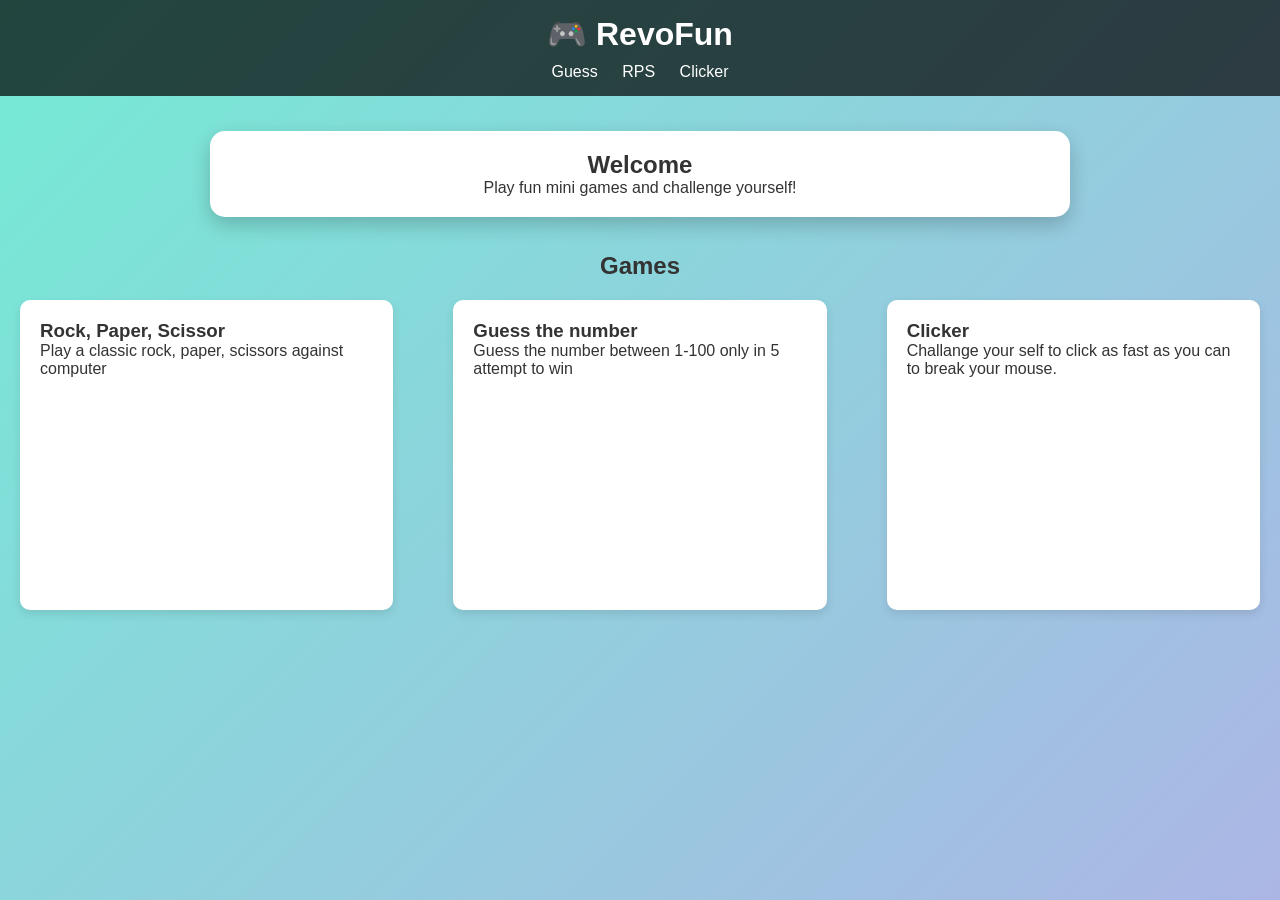
==== index.html @ a9b7c983 "initiate commit" ====
<!DOCTYPE html>
<html>
<head>
  <title>RevoFun</title>
  <link rel="stylesheet" href="css/style.css">
</head>
<body>

  <header>
    <h1>🎮 RevoFun</h1>
    <nav>
      <a href="pages/guess.html">Guess</a>
      <a href="pages/rps.html">RPS</a>
      <a href="pages/clicker.html">Clicker</a>
    </nav>
  </header>

  <div class="container">
    <div class="card">
      <h2>Welcome</h2>
      <p>Play fun mini games and challenge yourself!</p>
    </div>
  </div>

  <section id="games">
    <h2>Games</h2>
    <div class="games-grid">
      <div class="cards">
        <h3>Rock, Paper, Scissor</h3>
        <p>Play a classic rock, paper, scissors against computer</p>
      </div>

      <div class="cards">
        <h3>Guess the number</h3>
        <p>Guess the number between 1-100 only in 5 attempt to win</p>
      </div>

      <div class="cards">
        <h3>Clicker</h3>
        <p>Challange your self to click as fast as you can to break  your  mouse.</p>
      </div>
    </div>
  </section>

</body>
</html>
---- css/style.css ----
* {
  margin: 0;
  padding: 0;
  box-sizing: border-box;
  font-family: 'Segoe UI', sans-serif;
}

body {
  background: linear-gradient(135deg, #74ebd5, #acb6e5);
  min-height: 100vh;
  color: #333;
}

header {
  background: rgba(0,0,0,0.7);
  color: white;
  padding: 15px;
  text-align: center;
}

nav {
  margin-top: 10px;
}

nav a {
  color: white;
  margin: 0 10px;
  text-decoration: none;
}

.container {
  max-width: 900px;
  margin: auto;
  padding: 20px;
  text-align: center;
}

.card {
  background: white;
  padding: 20px;
  margin: 15px 0;
  border-radius: 15px;
  box-shadow: 0 8px 20px rgba(0,0,0,0.2);
}

button {
  padding: 10px 20px;
  border: none;
  border-radius: 8px;
  background: #2196f3;
  color: white;
  cursor: pointer;
  transition: 0.3s;
}

button:hover {
  background: #1976d2;
}

h2{
  text-align: center;
}

.games-grid {
  display: grid;
  grid-template-columns: repeat(3, 1fr);
  grid-auto-rows: 350px;
  gap: 20px;
}

.cards {
  background: white;
  padding: 20px;
  margin: 20px;
  border-radius: 10px;
  box-shadow: 0 4px 10px rgba(0,0,0,0.1);
  transition: transform 0.3s;
}

.cards:hover {
  transform: translateY(-5px);
}

.hidden {
  display: none;
}

.win {
  color: green;
}

.lose {
  color: red;
}

/* Responsive */
@media (max-width: 768px) {
  .container {
    padding: 10px;
  }
}
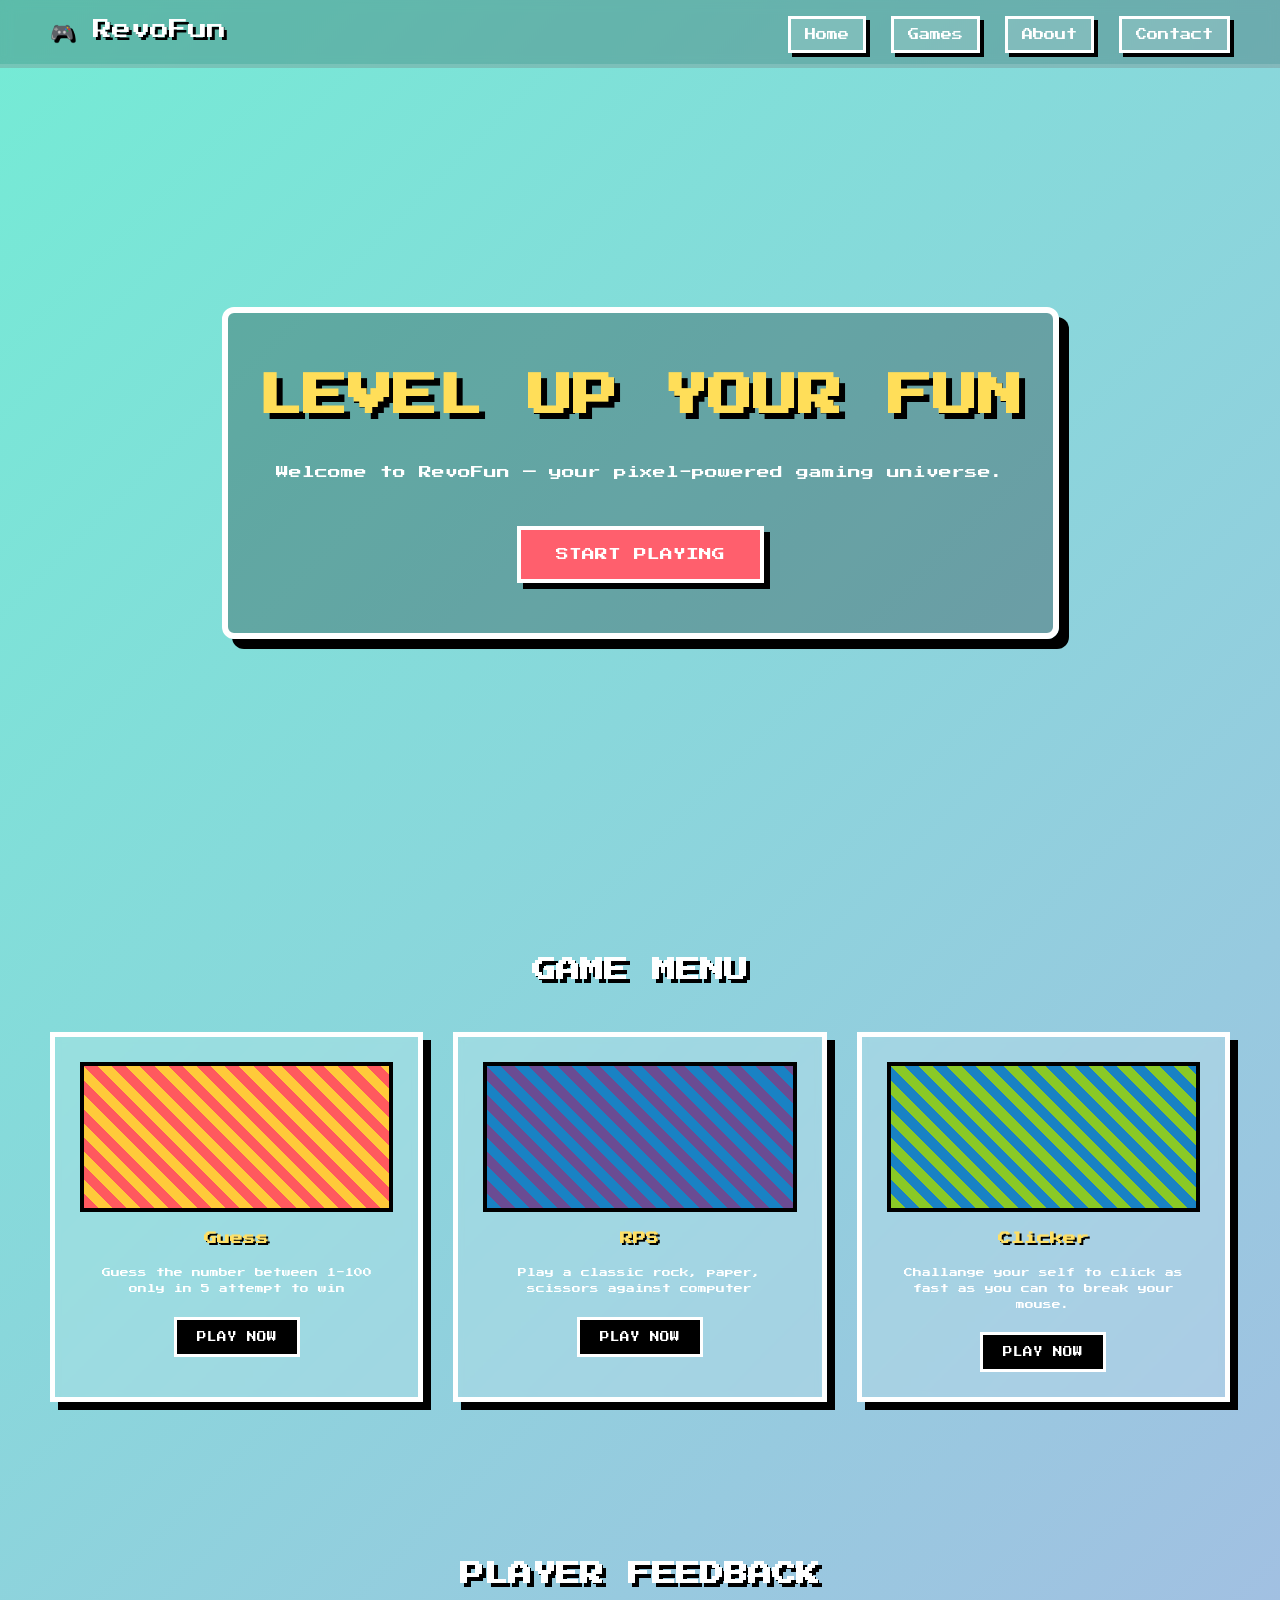
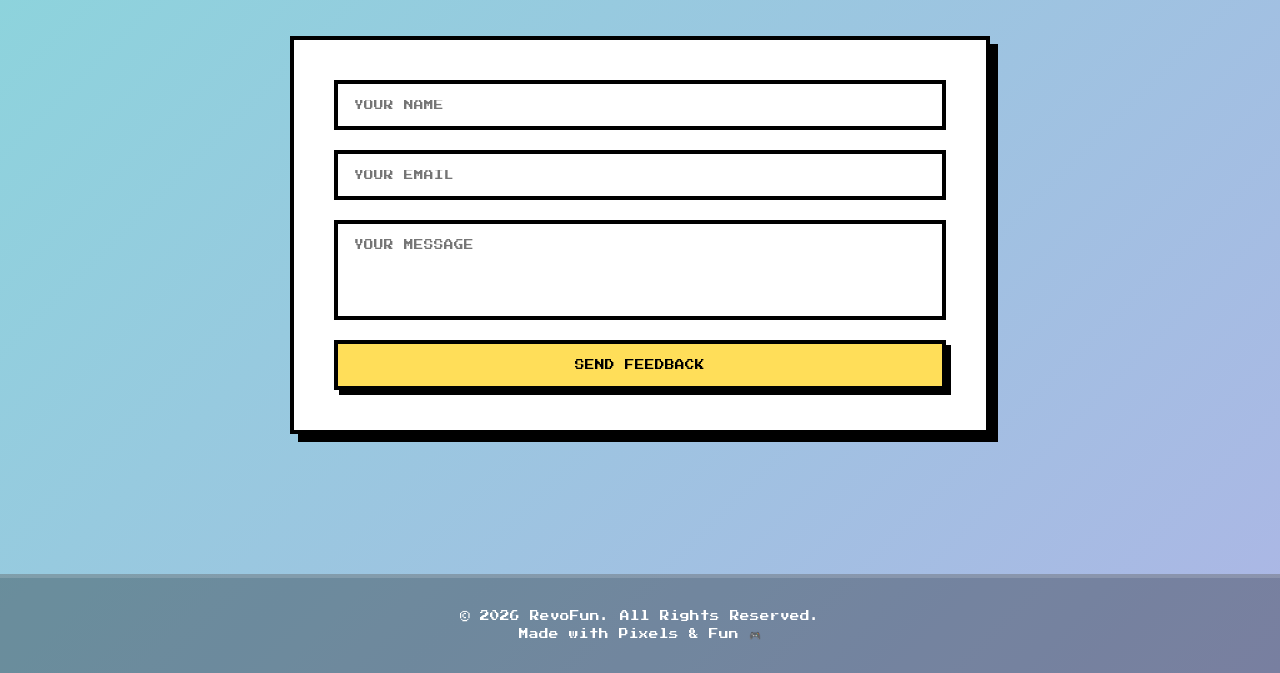
==== commit ea283b66: "final" ====
--- a/index.html
+++ b/index.html
@@ -2,45 +2,89 @@
 <html>
 <head>
   <title>RevoFun</title>
+  <link rel="preconnect" href="https://fonts.googleapis.com">
+  <link rel="preconnect" href="https://fonts.gstatic.com" crossorigin>
+  <link href="https://fonts.googleapis.com/css2?family=Press+Start+2P&display=swap" rel="stylesheet">
   <link rel="stylesheet" href="css/style.css">
+  <link rel="stylesheet" href="css/index.css">
 </head>
+
 <body>
-
+ 
   <header>
-    <h1>🎮 RevoFun</h1>
+    <div class="logo">🎮 RevoFun</div>
     <nav>
-      <a href="pages/guess.html">Guess</a>
-      <a href="pages/rps.html">RPS</a>
-      <a href="pages/clicker.html">Clicker</a>
+      <ul>
+        <li><a href="#home">Home</a></li>
+        <li><a href="#games">Games</a></li>
+        <li><a href="#about">About</a></li>
+        <li><a href="#contact">Contact</a></li>
+      </ul>
     </nav>
   </header>
 
-  <div class="container">
-    <div class="card">
-      <h2>Welcome</h2>
-      <p>Play fun mini games and challenge yourself!</p>
+  <section class="hero" id="home">
+    <div class="hero-content">
+      <h1>LEVEL UP YOUR FUN</h1>
+      <p>
+        Welcome to RevoFun — your pixel-powered gaming universe.
+      </p>
+      <a href="#games" class="cta-btn">START PLAYING</a>
     </div>
-  </div>
+  </section>
 
-  <section id="games">
-    <h2>Games</h2>
-    <div class="games-grid">
-      <div class="cards">
-        <h3>Rock, Paper, Scissor</h3>
-        <p>Play a classic rock, paper, scissors against computer</p>
+  <section class="games-section" id="games">
+    <h2 class="section-title">GAME MENU</h2>
+
+    <div class="game-grid">
+      <div class="game-card">
+        <div class="pixel-box game1"></div>
+        <h3>Guess</h3>
+        <p>
+          Guess the number between 1-100 only in 5 attempt to win
+        </p>
+        <a href="pages/guess.html" class="play-btn">PLAY NOW</a>
       </div>
 
-      <div class="cards">
-        <h3>Guess the number</h3>
-        <p>Guess the number between 1-100 only in 5 attempt to win</p>
+      <div class="game-card">
+        <div class="pixel-box game2"></div>
+        <h3>RPS</h3>
+        <p>
+          Play a classic rock, paper, scissors against computer
+        </p>
+        <a href="pages/rps.html" class="play-btn">PLAY NOW</a>
       </div>
 
-      <div class="cards">
+      <div class="game-card">
+        <div class="pixel-box game3"></div>
         <h3>Clicker</h3>
-        <p>Challange your self to click as fast as you can to break  your  mouse.</p>
+        <p>
+          Challange your self to click as fast as you can to break  your  mouse.
+        </p>
+        <a href="pages/clicker.html" class="play-btn">PLAY NOW</a>
       </div>
     </div>
   </section>
 
+  <section class="feedback" id="feedback">
+    <div class="container">
+      <h2 class="section-title">PLAYER FEEDBACK</h2>
+
+      <div class="feedback-box">
+        <form>
+          <input type="text" placeholder="YOUR NAME" required>
+          <input type="email" placeholder="YOUR EMAIL" required>
+          <textarea rows="6" placeholder="YOUR MESSAGE"></textarea>
+          <button type="submit">SEND FEEDBACK</button>
+        </form>
+      </div>
+    </div>
+  </section>
+
+  <footer id="contact">
+    <p>© 2026 RevoFun. All Rights Reserved.</p>
+    <p>Made with Pixels & Fun 🎮</p>
+  </footer>
+
 </body>
 </html>
--- a/css/style.css
+++ b/css/style.css
@@ -1,101 +1,87 @@
 * {
-  margin: 0;
-  padding: 0;
-  box-sizing: border-box;
-  font-family: 'Segoe UI', sans-serif;
-}
+      margin: 0;
+      padding: 0;
+      box-sizing: border-box;
+    }
 
-body {
-  background: linear-gradient(135deg, #74ebd5, #acb6e5);
-  min-height: 100vh;
-  color: #333;
-}
+    body {
+      font-family: 'Press Start 2P', cursive;
+      background: linear-gradient(135deg, #74ebd5, #acb6e5);
+      color: #ffffff;
+      min-height: 100vh;
+      overflow-x: hidden;
+    }
 
-header {
-  background: rgba(0,0,0,0.7);
-  color: white;
-  padding: 15px;
-  text-align: center;
-}
+    a {
+      text-decoration: none;
+      color: inherit;
+    }
 
-nav {
-  margin-top: 10px;
-}
+    header {
+      width: 100%;
+      padding: 20px 50px;
+      display: flex;
+      justify-content: space-between;
+      align-items: center;
+      position: sticky;
+      top: 0;
+      z-index: 100;
+      background: rgba(0, 0, 0, 0.2);
+      backdrop-filter: blur(6px);
+      border-bottom: 4px solid rgba(255,255,255,0.15);
+    }
 
-nav a {
-  color: white;
-  margin: 0 10px;
-  text-decoration: none;
-}
+    .logo {
+      font-size: 1.2rem;
+      color: #fff;
+      text-shadow: 3px 3px 0 #000;
+    }
 
-.container {
-  max-width: 900px;
-  margin: auto;
-  padding: 20px;
-  text-align: center;
-}
+    nav ul {
+      display: flex;
+      list-style: none;
+      gap: 25px;
+    }
 
-.card {
-  background: white;
-  padding: 20px;
-  margin: 15px 0;
-  border-radius: 15px;
-  box-shadow: 0 8px 20px rgba(0,0,0,0.2);
-}
+    nav a {
+      font-size: 0.7rem;
+      padding: 10px 14px;
+      background: rgba(255,255,255,0.15);
+      border: 3px solid #fff;
+      box-shadow: 4px 4px 0 #000;
+      transition: all 0.2s ease;
+    }
 
-button {
-  padding: 10px 20px;
-  border: none;
-  border-radius: 8px;
-  background: #2196f3;
-  color: white;
-  cursor: pointer;
-  transition: 0.3s;
-}
+    nav a:hover {
+      transform: translate(-2px, -2px);
+      box-shadow: 6px 6px 0 #000;
+      background: #ffde59;
+      color: #000;
+    }
 
-button:hover {
-  background: #1976d2;
-}
+    
 
-h2{
-  text-align: center;
-}
+    @media (max-width: 768px) {
+      header {
+        flex-direction: column;
+        gap: 20px;
+        padding: 20px;
+      }
 
-.games-grid {
-  display: grid;
-  grid-template-columns: repeat(3, 1fr);
-  grid-auto-rows: 350px;
-  gap: 20px;
-}
+      nav ul {
+        flex-wrap: wrap;
+        justify-content: center;
+      }
 
-.cards {
-  background: white;
-  padding: 20px;
-  margin: 20px;
-  border-radius: 10px;
-  box-shadow: 0 4px 10px rgba(0,0,0,0.1);
-  transition: transform 0.3s;
-}
+      .hero h1 {
+        font-size: 1.5rem;
+      }
 
-.cards:hover {
-  transform: translateY(-5px);
-}
+      .hero p {
+        font-size: 0.6rem;
+      }
 
-.hidden {
-  display: none;
-}
-
-.win {
-  color: green;
-}
-
-.lose {
-  color: red;
-}
-
-/* Responsive */
-@media (max-width: 768px) {
-  .container {
-    padding: 10px;
-  }
-}+      .section-title {
+        font-size: 1rem;
+      }
+    }
--- a/css/index.css
+++ b/css/index.css
@@ -0,0 +1,210 @@
+/* Hero */
+    .hero {
+      min-height: 90vh;
+      display: flex;
+      align-items: center;
+      justify-content: center;
+      text-align: center;
+      padding: 40px 20px;
+    }
+
+    .hero-content {
+      max-width: 900px;
+      background: rgba(0, 0, 0, 0.25);
+      border: 6px solid #fff;
+      padding: 50px 30px;
+      box-shadow: 10px 10px 0 #000;
+      border-radius: 12px;
+    }
+
+    .hero h1 {
+      font-size: 2.8rem;
+      line-height: 1.5;
+      margin-bottom: 30px;
+      color: #ffde59;
+      text-shadow: 6px 6px 0 #000;
+    }
+
+    .hero p {
+      font-size: 0.8rem;
+      line-height: 2;
+      margin-bottom: 40px;
+    }
+
+    .cta-btn {
+      display: inline-block;
+      padding: 18px 35px;
+      background: #ff5f6d;
+      border: 4px solid #fff;
+      color: #fff;
+      font-size: 0.8rem;
+      box-shadow: 6px 6px 0 #000;
+      transition: all 0.2s ease;
+    }
+
+    .cta-btn:hover {
+      transform: translate(-4px, -4px);
+      box-shadow: 10px 10px 0 #000;
+      background: #ffe066;
+      color: #000;
+    }
+
+    /* Game section */
+    .games-section {
+      padding: 80px 50px;
+      text-align: center;
+    }
+
+    .section-title {
+      text-align: center;
+      font-size: 1.5rem;
+      margin-bottom: 50px;
+      color: #fff;
+      text-shadow: 4px 4px 0 #000;
+    }
+
+    .game-grid {
+      display: grid;
+      grid-template-columns: repeat(auto-fit, minmax(250px, 1fr));
+      gap: 30px;
+    }
+
+    .game-card {
+      background: rgba(255,255,255,0.15);
+      border: 5px solid #fff;
+      padding: 25px;
+      box-shadow: 8px 8px 0 #000;
+      transition: transform 0.2s ease;
+      backdrop-filter: blur(5px);
+    }
+
+    .game-card:hover {
+      transform: translateY(-8px);
+    }
+
+    .pixel-box {
+      width: 100%;
+      height: 150px;
+      margin-bottom: 20px;
+      border: 4px solid #000;
+      image-rendering: pixelated;
+      background-size: cover;
+      background-position: center;
+    }
+
+    .game1 {
+      background: repeating-linear-gradient(
+        45deg,
+        #ff595e,
+        #ff595e 10px,
+        #ffca3a 10px,
+        #ffca3a 20px
+      );
+    }
+
+    .game2 {
+      background: repeating-linear-gradient(
+        45deg,
+        #1982c4,
+        #1982c4 10px,
+        #6a4c93 10px,
+        #6a4c93 20px
+      );
+    }
+
+    .game3 {
+      background: repeating-linear-gradient(
+        45deg,
+        #8ac926,
+        #8ac926 10px,
+        #1982c4 10px,
+        #1982c4 20px
+      );
+    }
+
+    .game-card h3 {
+      font-size: 0.8rem;
+      margin-bottom: 20px;
+      color: #ffe066;
+      text-shadow: 2px 2px 0 #000;
+    }
+
+    .game-card p {
+      font-size: 0.55rem;
+      line-height: 1.8;
+      margin-bottom: 20px;
+    }
+
+    .play-btn {
+      display: inline-block;
+      padding: 12px 20px;
+      background: #000;
+      border: 3px solid #fff;
+      font-size: 0.6rem;
+      transition: all 0.2s ease;
+    }
+
+    .play-btn:hover {
+      background: #fff;
+      color: #000;
+    }
+
+    /* Feedback */
+    .feedback {
+      padding: 80px 0;
+    }
+
+    .feedback-box {
+      background: #fff;
+      border: 4px solid #000;
+      box-shadow: 8px 8px 0 #000;
+      padding: 40px;
+      max-width: 700px;
+      margin: auto;
+    }
+
+    .feedback-box form {
+      display: flex;
+      flex-direction: column;
+      gap: 20px;
+    }
+
+    .feedback-box input,
+    .feedback-box textarea {
+      width: 100%;
+      padding: 16px;
+      border: 4px solid #000;
+      font-family: inherit;
+      font-size: 0.6rem;
+      resize: none;
+    }
+
+    .feedback-box button {
+      padding: 16px;
+      border: 4px solid #000;
+      background: #ffde59;
+      font-family: inherit;
+      font-size: 0.6rem;
+      cursor: pointer;
+      box-shadow: 5px 5px 0 #000;
+      transition: all 0.2s ease;
+    }
+
+    .feedback-box button:hover {
+      transform: translate(-2px, -2px);
+      box-shadow: 7px 7px 0 #000;
+    }
+
+    /* Footer */
+    footer {
+      text-align: center;
+      padding: 30px 20px;
+      background: rgba(0, 0, 0, 0.3);
+      border-top: 4px solid rgba(255,255,255,0.15);
+      margin-top: 60px;
+    }
+
+    footer p {
+      font-size: 0.6rem;
+      line-height: 1.8;
+    }
